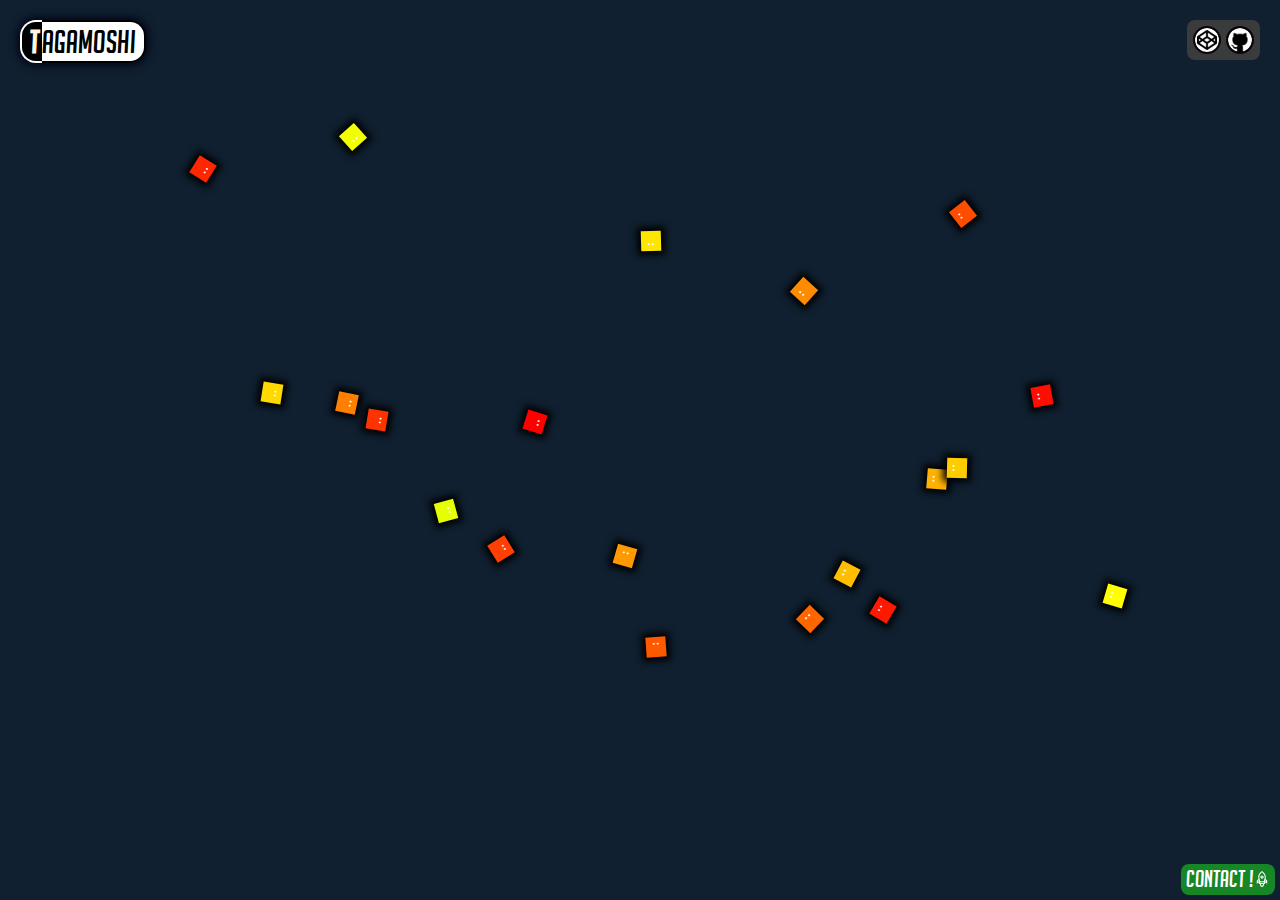
==== rotate.html @ ccea7d50 "bonus" ====
<!DOCTYPE html>
<html lang="fr">

    <head>
        <meta charset="UTF-8">
        <meta name="viewport" content="width=device-width, initial-scale=1.0">
        <title>Dev. Web.</title>
        <script src="./js/rotate.js"></script>
        <link rel="stylesheet" href="./assets/style.css">
    </head>

    <body>
        <div class="brand">
            <div class="p">T</div>
            <div class="texte">agamoshi
            </div>
        </div>

        <div id="contact" class="contact">
            <div class="card">
                <div class="moi"><a href="#" title="Contactez moi !">Contact !</a></div>
                <div id="fusee" class="fusee">
                    <svg fill="#ffffff" height="16px" width="16px" version="1.1" id="Layer_1"
                        xmlns="http://www.w3.org/2000/svg" xmlns:xlink="http://www.w3.org/1999/xlink"
                        viewBox="0 0 512.00 512.00" xml:space="preserve" stroke="#ffffff"
                        stroke-width="0.0051199900000000005">
                        <g stroke-width="0"></g>
                        <g stroke-linecap="round" stroke-linejoin="round" stroke="#CCCCCC"
                            stroke-width="5.1199900000000005"></g>
                        <g>
                            <path
                                d="M255.998,141.933c-28.577,0-51.827,23.25-51.827,51.827c0,28.577,23.25,51.827,51.827,51.827s51.827-23.25,51.827-51.827 C307.825,165.182,284.576,141.933,255.998,141.933z M255.998,211.035c-9.526,0-17.276-7.75-17.276-17.276 s7.75-17.276,17.276-17.276s17.276,7.75,17.276,17.276S265.524,211.035,255.998,211.035z">
                            </path>
                        </g>
                        <g>
                            <g>
                                <path
                                    d="M422.999,300.627h-0.002l-54.999-43.999c5.123-23.462,8.93-47.819,8.93-68.414c0-103.419-106.569-178.285-111.106-181.421 L255.998,0l-9.824,6.792c-4.537,3.136-111.106,78.003-111.106,181.421c0,20.596,3.808,44.953,8.93,68.414L89,300.626v109.686 l77.206-51.47l-11.901,59.501h39.67c-2.907,10.103-4.239,22.182-1.032,34.978c5.898,23.533,24.824,42.294,56.251,55.763 l6.805,2.916l6.805-2.916c31.427-13.468,50.353-32.23,56.251-55.763c3.208-12.796,1.874-24.875-1.032-34.978h39.67l-11.901-59.501 l77.206,51.47V300.627z M123.551,345.754v-28.52l29.621-23.697c2.757,9.989,5.503,19.201,7.978,27.151L123.551,345.754z M285.54,444.922c-2.78,11.09-12.705,20.917-29.54,29.27c-16.739-8.305-26.648-18.068-29.492-29.08 c-2.636-10.203,1.126-20.389,4.45-26.768h50.064C284.309,424.685,288.068,434.835,285.54,444.922z M196.451,383.792l4.607-23.034 h109.88l4.607,23.034H196.451z M312.75,326.207H199.242c-8.843-26.636-29.623-93.918-29.623-137.993 c0.001-68.649,61.868-125.592,86.38-145.456c24.527,19.877,86.378,76.817,86.378,145.456 C342.377,232.228,321.593,299.556,312.75,326.207z M388.445,345.754l-37.599-25.066c2.474-7.949,5.221-17.162,7.978-27.151 l29.621,23.697V345.754z">
                                </path>
                            </g>
                        </g>
                    </svg>
                </div>
            </div>
        </div>

        <div class="resociaux unselectable">
            <a class="codepen" target="codepen" title="nouvelle page sur codepen"
                href="https://codepen.io/Patobeur"></a>
            <a class="github" target="github" title="nouvelle page sur Github !" href="https://github.com/patobeur"></a>
        </div>
        <!-- <div id="message" class="message">Message ?</div> -->
        <script>
            // let message = document.getElementById('message')
            let contact = document.getElementById('contact')
            let fusee = document.getElementById('fusee')
            contact.addEventListener("click", (e) => {
                console.log('Vous souhaitez prendre contact ?')
                // message.classList.add('message-on')
                fusee.classList.add('fusee-on')
                // setTimeout(() => {}, 2000);
            }, true);
            // fusee.addEventListener("transitionrun", (e)=>{console.log('run')}, true);
            // fusee.addEventListener("transitionstart", (e)=>{console.log('start')}, true);
            fusee.addEventListener("transitionend", (e) => { fusee.classList.remove('fusee-on') }, true);
        </script>
    </body>

</html>
---- assets/style.css ----
:root {
    --bodybackground: rgb(43, 46, 42);
}

*,
::before,
::after {
    margin: 0;
    padding: 0;
    box-sizing: border-box;
    user-select: none;
    text-decoration: none
}

/* @font-face {
	font-family: 'TheBlacklist';
	src: local('TheBlacklist'), url('./TheBlacklist.woff') format('woff');
} */
@font-face {
    font-family: 'TheBlacklist';
    src: local('TheBlacklist'), url('./BigNoodleTitling-Oblique.ttf.woff') format('woff');
}

.fontsforweb_fontid_79299 {
    font-family: 'TheBlacklist' !important;
}

body {
    background: var(--bodybackground);
    width: 100%;
    max-width: 100%;
    height: 100vh;
    overflow: hidden;
}

html {
    scroll-behavior: smooth;
}

.brand {
    z-index: 10;
    position: absolute;
    display: flex;
    flex-direction: row;
    align-items: center;
    justify-content: center;
    top: 20px;
    left: 20px;
    color: rgb(255, 244, 220);
    /* overflow: hidden; */
    font-size: 2rem;
    font-family: 'TheBlacklist';
    cursor: pointer;
    border-radius: 1rem;
    box-shadow: 0px 0px 8px 3px rgba(0, 0, 19, 0.856);
}

.brand .info {
    position: absolute;
    width: max(300px, 20vw);
    max-width: max(300px, 20vw);
    top: 250%;
    left: -500px;
    color: black;
    margin: .5rem;
    background-color: rgba(240, 248, 255, 0.61);
    font-size: 1.5rem;
    /* display: flex;
    flex-direction: row; */
    box-shadow: 0px 0px 8px 3px rgba(0, 0, 19, 0.856);
    border-radius: .5rem;
    padding: .1rem .5rem;
    transition-duration: 500ms;
    transition-property: left, top;
    transition-timing-function: ease-in-out;
    transition-delay: 1s;
}

.brand .p {
    position: relative;
    background-color: black;
    padding: .1rem .2rem .1rem .5rem;
    font-weight: bold;
    border: 2px solid white;
    border-bottom-left-radius: 1rem;
    border-top-left-radius: 1rem;
    border-right: 0;
}

.brand .texte {
    position: relative;
    background-color: white;
    padding: .1rem .5rem .1rem 0rem;
    color: black;
    border: 2px solid black;
    border-left: 0;
    border-bottom-right-radius: 1rem;
    border-top-right-radius: 1rem;
}

.brand .texte a {
    color: black;
}

.brand:hover>.texte {
    /* filter: invert(1); */
}

.brand:hover>.info {
    left: 0%;
    transition-delay: 0s;
}

.brand .projet {
    opacity: 0;
    position: absolute;
    top: 2px;
    left: 2px;
    width: max-content;
    transition-duration: 500ms;
    transition-property: left, top, opacity;
    transition-timing-function: ease-in-out;
    transition-delay: 2s;
    display: flex;
    align-items: center;
}

.brand .projet .link {
    position: relative;
    color: black;
    background-color: rgb(243, 243, 243);
    font-size: 1.5rem;
    /* display: flex;
    flex-direction: row; */
    box-shadow: 0px 0px 8px 3px rgba(0, 0, 19, 0.856);
    border-radius: .6rem;
    padding: 0 .4rem;
}

.brand .projet:hover>.anime,
.brand .projet.up .anime {
    transform: translate(-50%, -50%);
    animation: tournedonc 2s linear infinite;
    display: initial;
}

.brand .projet .anime {
    position: absolute;
    left: 90%;
    width: max-content;
    color: black;
    /* background-color: aliceblue; */
    font-size: 1.5rem;
    border-radius: 50%;
    background-color: aliceblue;
    font-size: 1rem;
    display: flex;
    align-items: center;
    justify-content: center;
    line-height: 1.2rem;
    /* display: none; */
    /* display: flex;
    flex-direction: row; */
    display: none;
}



.up {
    /* filter: invert(1); */

}

.brand:hover>.projet {
    transition-delay: 0s;
    opacity: 1;
}

.brand .projet:hover {
    z-index: +1;
}

.brand:hover>.projet1 {
    top: -10%;
    left: 110%;
}

.brand:hover>.projet2 {
    top: 70%;
    left: 110%;
}

.brand:hover>.projet3 {
    top: 110%;
    left: 60%;
}

.brand:hover>.projet4 {
    top: 115%;
    left: 8%;
}

.brand .nav {
    display: none;
    position: absolute;
    top: 2px;
    left: 2px;
    color: black;
    overflow: hidden;
    transition-duration: 500ms;
    transition-property: left, top;
    transition-timing-function: ease-in-out;
    border-radius: 1rem;
    padding: .1rem .5rem;
}

.brand .nav .item {
    color: black;
    border-radius: 1rem;
    padding: .1rem .5rem;
    margin: .5rem;
    background-color: aliceblue;
    font-size: 1rem;
}

/* .brand:hover>.nav {
    height:initial;
    overflow: initial;
    top:80%;
    left:20px;
} */
/* .brand:hover>.texte {
    padding:.5rem .5rem .5rem 0;
    width: auto;
} */

/* --------------------------------------- */
.resociaux {
    position: absolute;
    top: 20px;
    right: 20px;
    padding: 3px;
    background: rgba(63, 62, 62, 0.904);
    border-radius: .5rem;

    /* display: -webkit-box; */
    /* display: -ms-flexbox; */
    display: flex;
    flex-direction: row;
    z-index: 5;
}

.resociaux:hover {
    background: rgba(0, 0, 0, 0.904);
    box-shadow: 0px 0px 10px green;
}

.resociaux .github,
.resociaux .codepen {
    position: relative;
    width: 24px;
    height: 24px;
    min-width: 24px;
    min-height: 24px;
    background-size: cover;
    border-radius: 50%;
    outline: 2px solid rgba(0, 0, 0, 0.87);
    margin: .3rem;
    /* padding: 1.5rem; */
}

.resociaux .github {
    background-image: url(./github.png);
}

.resociaux .github:hover {
    filter: invert(100%);
}

.resociaux .codepen {
    background-image: url(./codepen.png);
}

.resociaux .codepen:hover {
    filter: invert(100%);
}

/* --------------------------------------- */
.message {
    width: 80%;
    height: 80%;
    margin:auto;
    translate: (-50% -50%);
    align-items: center;
    justify-content: center;
    background: rgba(26, 185, 34, 0.671);
    font-family: 'TheBlacklist';
    font-size: 1.5rem;
    padding: .1rem .3rem;
    border-radius: .5rem;
    display: none;
    z-index: 99999999;
}
.message.message-on {
    display: flex;
}
.contact {
    position: absolute;
    right: 5px;
    bottom: 5px;
    display: flex;
    align-items: center;
    justify-content: center;
    background: rgba(26, 185, 34, 0.671);
    font-family: 'TheBlacklist';
    font-size: 1.5rem;
    padding: .1rem .3rem .1rem .3rem;
    border-radius: .5rem;
}

.contact .card {
    width: auto;
    display: flex;
    justify-content: center;
    align-items: center;
    border-radius: .5rem;
}

.contact .card .fusee {
    border-radius: .5rem;
    display: flex;
    justify-content: center;
    align-items: center;
    max-height: 100%;
}
.vraifusee {
    border-radius: .5rem;
    display: flex;
    justify-content: center;
    align-items: center;
    max-height: 100%;
}

.contact .card .fusee.fusee-on svg {
    transition-duration: 2000ms;
    transition-property: margin;
    transition-timing-function: ease-out;
    margin-top: -200vh;
}


.contact .card .moi,
.contact .card .moi a:hover {
    color: black;
}

.contact .card .moi a:active,
.contact .card .moi a {
    color: white;
}


@keyframes tournedonc {
    from {
        transform: rotate(0deg);
    }

    to {
        transform: rotate(360deg);
    }
}
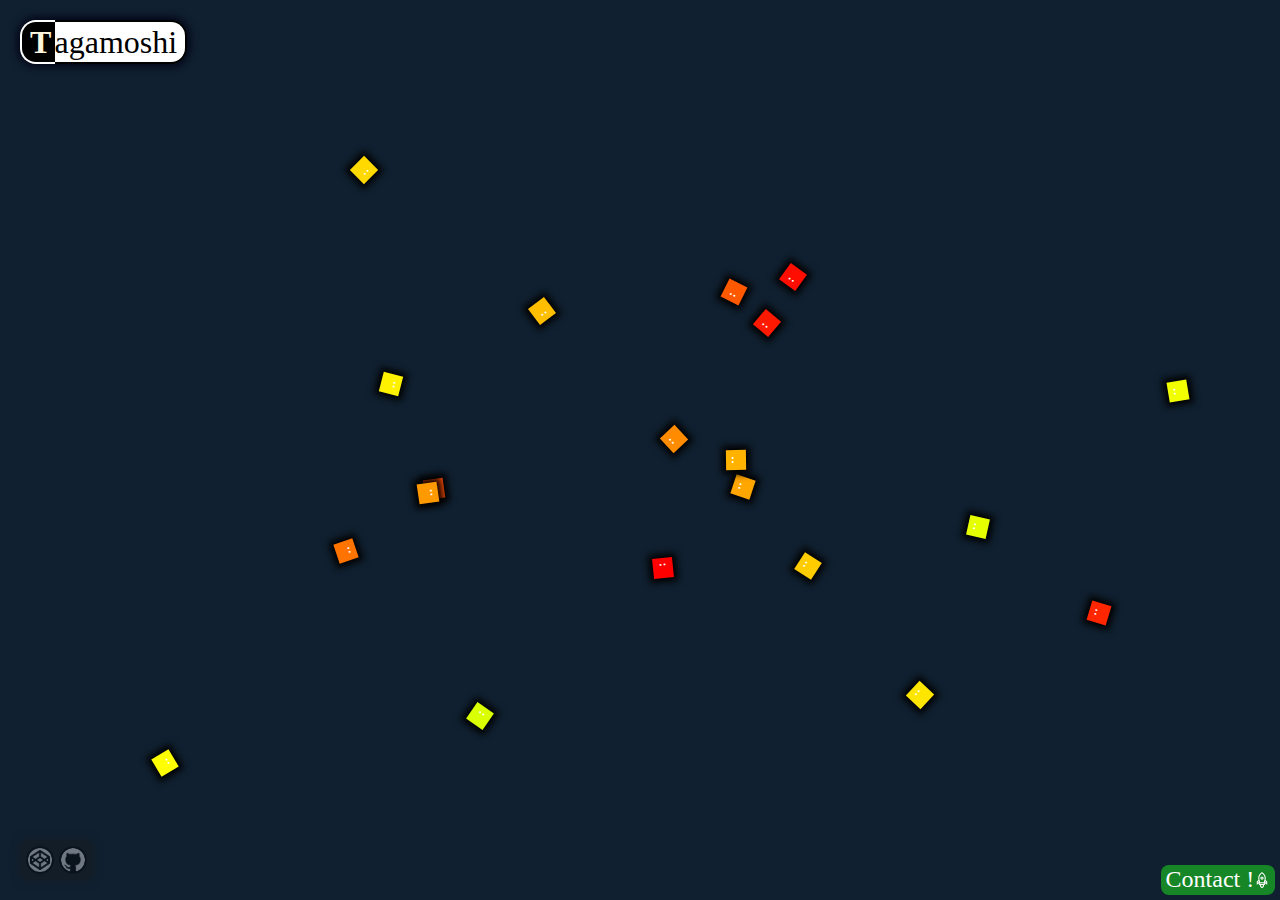
==== commit fec7f331: "reclean" ====
--- a/rotate.html
+++ b/rotate.html
@@ -5,8 +5,8 @@
         <meta charset="UTF-8">
         <meta name="viewport" content="width=device-width, initial-scale=1.0">
         <title>Dev. Web.</title>
-        <script src="./js/rotate.js"></script>
-        <link rel="stylesheet" href="./assets/style.css">
+        <script src="./tagamoshi/js/rotate.js"></script>
+        <link rel="stylesheet" href="./tagamoshi/assets/style.css">
     </head>
 
     <body>
--- a/tagamoshi/assets/style.css
+++ b/tagamoshi/assets/style.css
@@ -0,0 +1,387 @@
+:root {
+    --bodybackground: rgb(43, 46, 42);
+}
+
+*,
+::before,
+::after {
+    margin: 0;
+    padding: 0;
+    box-sizing: border-box;
+    user-select: none;
+    text-decoration: none
+}
+
+
+body {
+    background: var(--bodybackground);
+    width: 100%;
+    max-width: 100%;
+    height: 100%;
+    max-height: 100%;
+    overflow: hidden;
+}
+
+html {
+    /* scroll-behavior: smooth; */
+}
+
+.brand {
+    z-index: 10;
+    position: absolute;
+    display: flex;
+    flex-direction: row;
+    align-items: center;
+    justify-content: center;
+    top: 20px;
+    left: 20px;
+    color: rgb(255, 244, 220);
+    /* overflow: hidden; */
+    font-size: 2rem;
+    font-family: 'TheBlacklist';
+    cursor: pointer;
+    border-radius: 1rem;
+    box-shadow: 0px 0px 8px 3px rgba(0, 0, 19, 0.856);
+}
+
+.brand .info {
+    position: absolute;
+    width: max(300px, 20vw);
+    max-width: max(300px, 20vw);
+    top: 250%;
+    left: -500px;
+    color: black;
+    margin: .5rem;
+    background-color: rgba(240, 248, 255, 0.61);
+    font-size: 1.5rem;
+    /* display: flex;
+    flex-direction: row; */
+    box-shadow: 0px 0px 8px 3px rgba(0, 0, 19, 0.856);
+    border-radius: .5rem;
+    padding: .1rem .5rem;
+    transition-duration: 500ms;
+    transition-property: left, top;
+    transition-timing-function: ease-in-out;
+    transition-delay: 1s;
+}
+
+.brand .p {
+    position: relative;
+    background-color: black;
+    padding: .1rem .2rem .1rem .5rem;
+    font-weight: bold;
+    border: 2px solid white;
+    border-bottom-left-radius: 1rem;
+    border-top-left-radius: 1rem;
+    border-right: 0;
+}
+
+.brand .texte {
+    position: relative;
+    background-color: white;
+    padding: .1rem .5rem .1rem 0rem;
+    color: black;
+    border: 2px solid black;
+    border-left: 0;
+    border-bottom-right-radius: 1rem;
+    border-top-right-radius: 1rem;
+}
+
+.brand .texte a {
+    color: black;
+}
+
+.brand:hover>.texte {
+    /* filter: invert(1); */
+}
+
+.brand:hover>.info {
+    left: 0%;
+    transition-delay: 0s;
+}
+
+.brand .projet {
+    opacity: 0;
+    position: absolute;
+    top: 2px;
+    left: 2px;
+    width: max-content;
+    transition-duration: 500ms;
+    transition-property: left, top, opacity;
+    transition-timing-function: ease-in-out;
+    transition-delay: 2s;
+    display: flex;
+    align-items: center;
+}
+
+.brand .projet .link {
+    position: relative;
+    color: black;
+    background-color: rgb(243, 243, 243);
+    font-size: 1.5rem;
+    /* display: flex;
+    flex-direction: row; */
+    box-shadow: 0px 0px 8px 3px rgba(0, 0, 19, 0.856);
+    border-radius: .6rem;
+    padding: 0 .4rem;
+}
+
+.brand .projet:hover>.anime,
+.brand .projet.up .anime {
+    transform: translate(-50%, -50%);
+    animation: tournedonc 2s linear infinite;
+    display: initial;
+}
+
+.brand .projet .anime {
+    position: absolute;
+    left: 90%;
+    width: max-content;
+    color: black;
+    /* background-color: aliceblue; */
+    font-size: 1.5rem;
+    border-radius: 50%;
+    background-color: aliceblue;
+    font-size: 1rem;
+    display: flex;
+    align-items: center;
+    justify-content: center;
+    line-height: 1.2rem;
+    /* display: none; */
+    /* display: flex;
+    flex-direction: row; */
+    display: none;
+}
+
+
+
+.up {
+    /* filter: invert(1); */
+
+}
+
+.brand:hover>.projet {
+    transition-delay: 0s;
+    opacity: 1;
+}
+
+.brand .projet:hover {
+    z-index: +1;
+}
+
+.brand:hover>.projet1 {
+    top: -10%;
+    left: 110%;
+}
+
+.brand:hover>.projet2 {
+    top: 70%;
+    left: 110%;
+}
+
+.brand:hover>.projet3 {
+    top: 110%;
+    left: 60%;
+}
+
+.brand:hover>.projet4 {
+    top: 115%;
+    left: 8%;
+}
+
+.brand .nav {
+    display: none;
+    position: absolute;
+    top: 2px;
+    left: 2px;
+    color: black;
+    overflow: hidden;
+    transition-duration: 500ms;
+    transition-property: left, top;
+    transition-timing-function: ease-in-out;
+    border-radius: 1rem;
+    padding: .1rem .5rem;
+}
+
+.brand .nav .item {
+    color: black;
+    border-radius: 1rem;
+    padding: .1rem .5rem;
+    margin: .5rem;
+    background-color: aliceblue;
+    font-size: 1rem;
+}
+.spot{
+    position: absolute;
+    width: 5px;
+    height: 5px;
+    background-color: rgba(255, 255, 255, 0.4);
+}
+.rip{
+    position: absolute;
+    width: 5px;
+    height: 5px;
+}
+.spot.faim{
+    background-color: rgba(150, 123, 15, 0.4);
+}
+.spot.fatigue{
+    background-color: rgba(58, 165, 42, 0.4);
+}
+.spot.energie{
+    background-color: rgba(79, 42, 165, 0.4);
+}
+
+/* .brand:hover>.nav {
+    height:initial;
+    overflow: initial;
+    top:80%;
+    left:20px;
+} */
+/* .brand:hover>.texte {
+    padding:.5rem .5rem .5rem 0;
+    width: auto;
+} */
+/* --------------------------------------- */
+.resociaux {
+    position: absolute;
+    bottom: 20px;
+    left: 20px;
+    padding: 3px;
+    background: rgba(63, 62, 62, 0.904);
+    border-radius: .5rem;
+
+    /* display: -webkit-box; */
+    /* display: -ms-flexbox; */
+    display: flex;
+    flex-direction: row;
+    z-index: 5;
+    background: rgba(26, 25, 29, 0.904);
+    box-shadow: 0px 0px 10px rgb(32, 25, 25);
+    opacity: .4;
+    transition-duration: 1s;
+    transition-property: opacity;
+    transition-timing-function: ease-out;
+}
+
+.resociaux:hover {
+    box-shadow: 0px 0px 8px rgb(32, 25, 25);
+    bottom: 19px;
+    left: 21px;
+    opacity: 1;
+}
+
+.resociaux .github,
+.resociaux .codepen {
+    position: relative;
+    width: 24px;
+    height: 24px;
+    min-width: 24px;
+    min-height: 24px;
+    background-size: cover;
+    border-radius: 50%;
+    outline: 2px solid rgba(0, 0, 0, 0.87);
+    margin: .3rem;
+    /* padding: 1.5rem; */
+}
+
+.resociaux .github {
+    background-image: url(./github.png);
+}
+
+.resociaux .github:hover {
+    filter: invert(100%);
+}
+
+.resociaux .codepen {
+    background-image: url(./codepen.png);
+}
+
+.resociaux .codepen:hover {
+    filter: invert(100%);
+}
+
+/* --------------------------------------- */
+.message {
+    width: 80%;
+    height: 80%;
+    margin:auto;
+    translate: (-50% -50%);
+    align-items: center;
+    justify-content: center;
+    background: rgba(26, 185, 34, 0.671);
+    font-family: 'TheBlacklist';
+    font-size: 1.5rem;
+    padding: .1rem .3rem;
+    border-radius: .5rem;
+    display: none;
+    z-index: 99999999;
+}
+.message.message-on {
+    display: flex;
+}
+.contact {
+    position: absolute;
+    right: 5px;
+    bottom: 5px;
+    display: flex;
+    align-items: center;
+    justify-content: center;
+    background: rgba(26, 185, 34, 0.671);
+    font-family: 'TheBlacklist';
+    font-size: 1.5rem;
+    padding: .1rem .3rem .1rem .3rem;
+    border-radius: .5rem;
+}
+
+.contact .card {
+    width: auto;
+    display: flex;
+    justify-content: center;
+    align-items: center;
+    border-radius: .5rem;
+}
+
+.contact .card .fusee {
+    border-radius: .5rem;
+    display: flex;
+    justify-content: center;
+    align-items: center;
+    max-height: 100%;
+}
+.vraifusee {
+    border-radius: .5rem;
+    display: flex;
+    justify-content: center;
+    align-items: center;
+    max-height: 100%;
+}
+
+.contact .card .fusee.fusee-on svg {
+    transition-duration: 2000ms;
+    transition-property: margin;
+    transition-timing-function: ease-out;
+    margin-top: -200vh;
+}
+
+
+.contact .card .moi,
+.contact .card .moi a:hover {
+    color: black;
+}
+
+.contact .card .moi a:active,
+.contact .card .moi a {
+    color: white;
+}
+
+
+@keyframes tournedonc {
+    from {
+        transform: rotate(0deg);
+    }
+
+    to {
+        transform: rotate(360deg);
+    }
+}